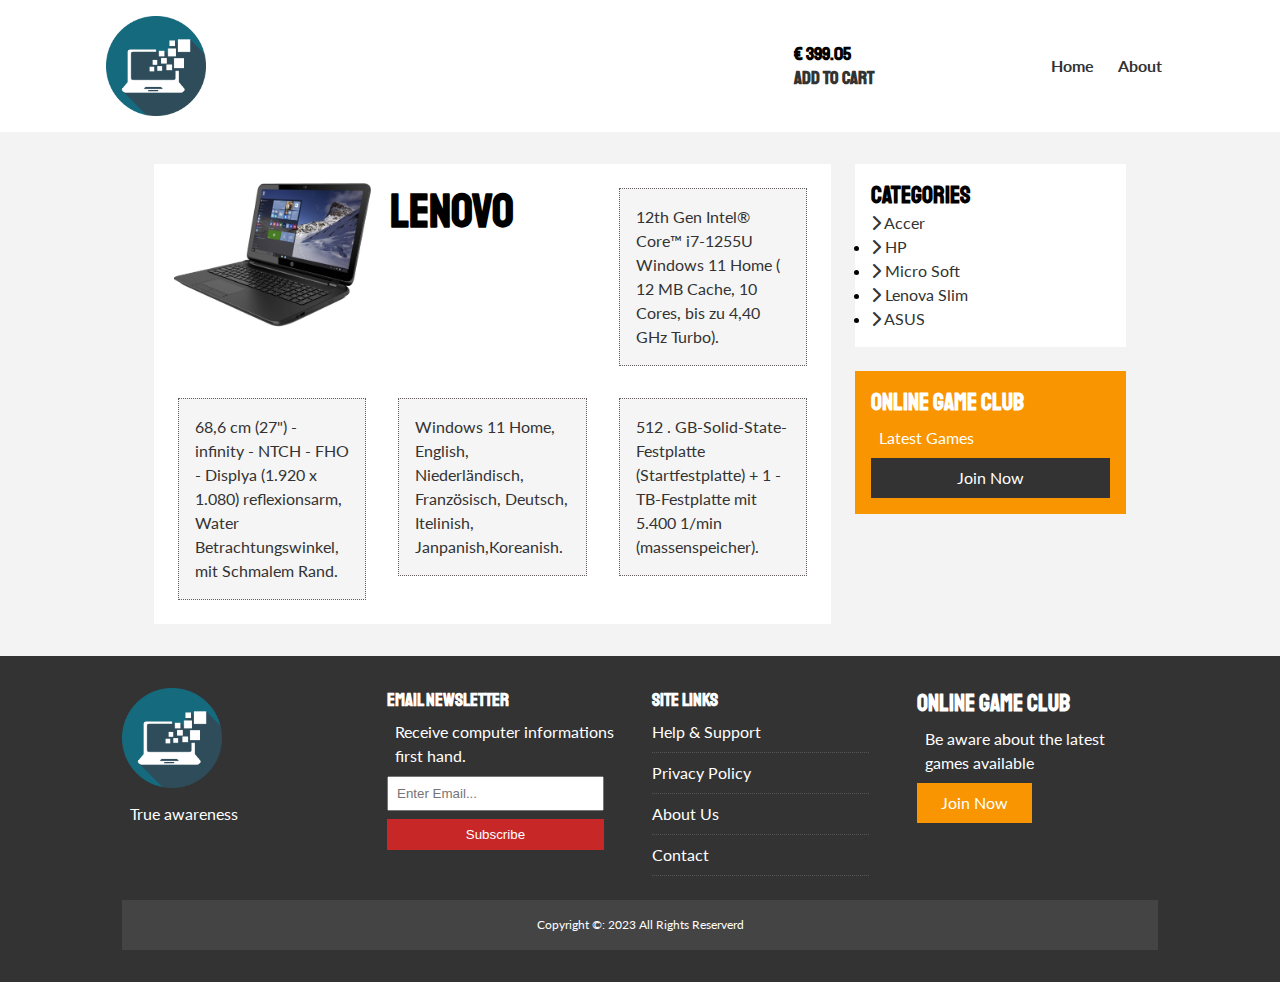
==== lap1.html @ 8625f94e "initialcommits" ====
<!DOCTYPE html>
<html lang="en">

<head>
    <meta charset="UTF-8">
    <meta http-equiv="X-UA-Compatible" content="IE=edge">
    <meta name="viewport" content="width=device-width, initial-scale=1.0">
    <link rel="stylesheet" href="https://cdnjs.cloudflare.com/ajax/libs/font-awesome/6.0.0-beta2/css/all.min.css">
    <link rel="stylesheet" href="https://fonts.googleapis.com/css?family=Lato|Staatliches">
    <link rel="stylesheet" href="css/style.css">
    <link rel="stylesheet" media="screen and ()max-width: 768px" href="css/mobile.css">
    <title>Lenovo</title>
    
</head>

<body>
    <nav id="main-nav">
        <div class="container">
            <img src="./images/technology-icon-logo.png" alt="Computer" class="logo">
           
            <div class="social"> 
                <h3 class="lenova-price">Price</h3>
                <a href="" id="addTo-cart"><h3>Add To Cart</h3></a>
            </div>
            <ul>
                <li><a href="index.html">Home</a></li>
                <li><a href="about.html">About</a></li>
                
            </ul>
        </div>
    </nav>
    <!-- Article Page -->
    <section id="article">
        <div class="container">
            <div class="page-container">
                <article class="card">
                    
                        
                        <img src="./images/laptop_1.png" alt="lenova computer">
                    <h1 class="l-heading">Lenovo</h1>
                    
                   
                    <a href="cart.html"><p class="card refine">12th Gen Intel® Core™ i7-1255U
                        Windows 11 Home
                        ( 12 MB Cache, 10 Cores, bis zu 4,40 GHz Turbo).</p></a>

                    <a href=""><p class="card refine02">68,6 cm (27") - infinity - NTCH - FHO 
                        - Displya (1.920 x 1.080) reflexionsarm, Water Betrachtungswinkel,
                        mit Schmalem Rand.</p></a>

                   <a href=""> <p class="card refine03">Windows 11 Home, English, Niederländisch,
                     Französisch, Deutsch, Itelinish, Janpanish,Koreanish.</p></a>

                   <a href=""><p class="card refine04">512 . GB-Solid-State-Festplatte
                    (Startfestplatte) + 1 - TB-Festplatte mit 5.400 1/min (massenspeicher).</p></a>
                    
                   
                </article>

                <aside id="category" class="card">
                    <h2>Categories</h2>
                    <ul>
                        <li><a href="lap3.html"><i class="fas fa-chevron-right"></i> Accer</a></li>
                    </ul>
                    <li><a href="lap2.html"><i class="fas fa-chevron-right"></i> HP</a></li>
                    </ul>
                    <li><a href="lap5.html"><i class="fas fa-chevron-right"></i> Micro Soft</a></li>
                    </ul>
                    <li><a href="lap4.html"><i class="fas fa-chevron-right"></i> Lenova Slim</a></li>
                    </ul>
                    <li><a href="lap6.html"><i class="fas fa-chevron-right"></i> ASUS</a></li>
                    </ul>
                </aside>

                <aside class="card bg-secondary">
                    <h2>Online Game Club</h2>
                    <p>Latest Games</p>
                    <a href="#" class="btn btn-dark btn-block">Join Now</a>
                </aside>
            </div>

        </div>

    </section>

    <!-- Footer -->
    <footer id="main-footer" class="py-2">
        <div class="container footer-container">
            <div>
                <img src="./images/technology-icon-logo.png" alt="Computer Salse" class="logo">
                <p>True awareness</p>
            </div>
            <div>
                <h3>Email Newsletter</h3>
                <p>Receive computer informations first hand.</p>
                <form name="contact" method="POST" data-netlify="true">
                    <input type="email" name="email" placeholder="Enter Email...">
                    <input type="submit" value="Subscribe" class="btn btn-primary">
                </form>
            </div>
            <div>
                <h3>Site Links</h3>
                <ul class="list">
                    <li><a href="#">Help & Support</a></li>
                    <li><a href="#">Privacy Policy</a></li>
                    <li><a href="#">About Us</a></li>
                    <li><a href="#">Contact</a></li>
                </ul>
            </div>
            <div>
                <h2>Online Game Club</h2>
                <p>Be aware about the latest games available</p>
                <a href="#" class="btn btn-secondary">Join Now</a>
            </div>
            <div>
                <p>
                    Copyright &copy: 2023 All Rights Reserverd
                </p>
            </div>
        </div>
    </footer>
    <script type="text/javascript" src="main.js"></script>
</body>

</html>
---- css/style.css ----
:root {
    --primary-color: #c72727;
    --secondary-color: #f99500;
    --light-color: #f3f3f3;
    --dark-color: #333;
    --max-width: 1100px;
}

.category {
    --sport-color: #f99500;
    --ent-color: #a66bbe;
    --tech-color: #009cff;
}

* {
    margin: 0;
    padding: 0;
    box-sizing: border-box;
}

body {
    font-family: 'Lato', sans-serif;
    line-height: 1.5;
    background: var(--light-color);
}
 img {
    width: 100%;
 }

a {
    color: #333;
    text-decoration: none;
}

ul {
    list-style: none;
}

p {
    margin: .5rem;
}

h1, h2, h3, h4, h5, h6 {
    font-family: 'Staatliches', cursive;
    line-height: 1.3;
}

/* Utility */
.container {
    max-width: var(--max-width);
    margin: auto;
    padding:  0 2rem;
    overflow: hidden;
}

.category {
    display: inline-block;
    color: #fff;
    font-size: 0.55rem;
    text-transform: uppercase;
    padding: 0.4rem 0.6rem;
    border-radius: 15px;
    margin-bottom: 0.5rem;
}

.category-sports {background: var(--sport-color);}
.category-ent {background: var(--ent-color);}
.category-tech {background: var(--tech-color);}

.card {
    background: #fff;
    padding: 1rem;
}

.btn {
    display: inline-block;
    border: none;
    background: var(--dark-color);
    color: #fff;
    padding: 0.5rem 1.5rem;
    cursor: pointer;
}

.btn-light {background: var(--light-color);}
.btn-primary {background: var(--primary-color);}
.btn-secondary {background: var(--secondary-color);}

.btn-block {
    display: block;
    width: 100%;
    text-align: center;
}

.btn:hover {
    opacity: 0.9;
}

.bg-dark {
    background: var(--dark-color);
    color: #fff;
}

.bg-primary {
    background: var(--primary-color);
    color: #fff;
}

.bg-secondary {
    background: var(--secondary-color);
    color: #fff;
}

.bg-dark h1,
.bg-dark h2,
.bg-dark h3,
.bg-dark a,
.bg-primary h1,
.bg-primary h2,
.bg-secondary h1,
.bg-secondary h2,
.bg-secondary h3,
.bg-secondary a {
    color: #fff;
}

.py-1 { padding: 1.5rem 0;}
.py-2 { padding: 2rem 0;}
.py-3 { padding: 3rem 0;}
.p-1 { padding: 1.5rem;}
.p-2 { padding: 2rem;}
.p-3 { padding: 3rem;}

.l-heading {
    font-size: 3rem;
}

.list li {
    padding: .5rem 0;
    border-bottom: #555 dotted 1px;
    width: 90%;
}

.list li a:hover {
  color: var(--primary-color) !important;
}

/* Inner about page grid container */
.page-container {
    display: grid;
    grid-template-columns: 5fr 2fr;
    margin: 2rem;
    grid-gap: 1.5rem;
}

.page-container > *:first-child {
    grid-row: 1 / span 3;
}

/* Navigation */
#main-nav {
    background: #fff;
    position: sticky;
    top: 0;
}

#main-nav .container {
    display: grid;
    grid-template-columns: 6fr 3fr 2fr;
    padding: 1rem;
    align-items: center;
}

#main-nav .logo {
    width: 100px;
}

#main-nav ul {
    justify-self: end;
    display: flex;
}

#main-nav ul li a {
    padding: 0.75rem;
    font-weight: bold;
}

#main-nav ul li a.current {
    background: var(--primary-color);
    color: #fff;
}

#main-nav ul li a:hover {
    background: var(--light-color);
    color: var(--dark-color);
}

#main-nav .social {
    justify-self: center;
   }
   
   #main-nav .social i {
       color: #777;
       margin-right: .5rem;
   }

   /* Showcase */
#showcase {
    color: #fff;
    background: #333;
    padding: 2rem;
    padding: 2rem;
    position: relative;
}

#showcase:before {
    content: '';
    background: url('../images/l_page2.jfif') no-repeat
    center center/cover;
    position: absolute;
    top: 0;
    left: 0;
    width: 100%;
    height: 100%;
    opacity: 0.4;
}

#showcase .showcase-container {
    display: grid;
    grid-template-columns: repeat(2, 1fr);
    justify-content: center;
    align-items: center;
    height: 50vh;
}

#showcase .showcase-content {
    z-index: 1;
}

#showcase .showcase-content p {
    margin-bottom: 1rem;
}

#showcase .showcase-content a:hover {
    cursor: pointer !important;
    color: var(--secondary-color) !important;
}

/* Home Article */
#home-article .articles-container {
    display: grid;
    grid-template-columns: repeat(3, 1fr);
    grid-gap: 1rem;
    }

#article .meta {
    display: flex;
    justify-content: space-between;
    align-items: center;background: #eee;
    padding: 0.5rem;
}

#article .page-container  article.card {
    display: grid;
    grid-template-columns: repeat(3, 1fr);
    grid-gap: 1rem;
    }

    .refine,.refine02, .refine03, .refine04{
        background-color: rgb(245, 245, 245);
       border:dotted 1px rgb(100, 94, 94);
    }
    #article .page-container article a:hover p{
        background:rgb(224, 213, 180);
    }

#article .meta .category {
    margin-top: 0.4rem;
}

/* Footer */
#main-footer {
    background: var(--dark-color);
    color: #fff;
} 

#main-footer img {
    width: 100px;
}

#main-footer a {
    color: #fff;
}

#main-footer .footer-container {
    display: grid;
    grid-template-columns: repeat(4, 1fr);
    grid-gap: 1.5rem;
}

#main-footer .footer-container > *:last-child {
    background: #444;
    grid-column: 1 / span 4;
    padding: .5rem;
    text-align: center;
    font-size: 0.75rem;
}

#main-footer .footer-container input[type='email'] {
    width: 90%;
    padding: 0.5rem;
    margin-bottom: 0.5rem;
}
#main-footer .footer-container input[type='submit'] {
  width: 90%;
}

@media(max-width: 600px) {
    /* Stack Grid items */

    #home-article .articles-container,
    #showcase .showcase-container,
    #main-footer .footer-container,
    #about .page-container,
    #article .page-container {
        display: grid;
        grid-template-columns: 1fr;
        text-align: center;
        }

    #main-footer .footer-container > *:last-child {
        grid-column: 1;
    }

    #main-footer .footer-container > *:last-child,
    #main-footer .footer-container > *:nth-child(3),
    #main-footer .footer-container > *:nth-child(4) {
        border-bottom: #444 dotted 1px;
        padding-bottom: 1rem;
    }

    #main-footer .footer-container > *:last-child,
    #main-footer .footer-container > *:nth-child(3) {
        border: none;
    }

    .l-heading {
        font-size: 2rem;
    }

  }
---- css/mobile.css ----
/* Navigation  */
#main-nav .social {
	display: none;
}

#main-nav .container {
	grid-template-columns: 1fr;
	grid-gap: 1.2rem;
}

#main-nav ul,
#main-nav .logo {
	justify-self: center;
}

#main-nav ul li a {
	padding: 0.50rem;
}

#home-article .articles-container {
	grid-template-columns: repeat(2, 1fr);
}

#home-article .articles-container > *:first-child,
#home-article .articles-container > *:last-child  {
	grid-template-columns: 1fr;
	grid-column: 1;
}

#article .page-container article a p {
	grid-template-columns: 1fr;
	grid-gap: 1.2rem;
}

 


	/*
	#main-footer .footer-container > *:last-child,
	#main-footer .footer-container > *:nth-child(3),
	#main-footer .footer-container > *:nth-child(4) {
		border: none;
	}
}
	*/
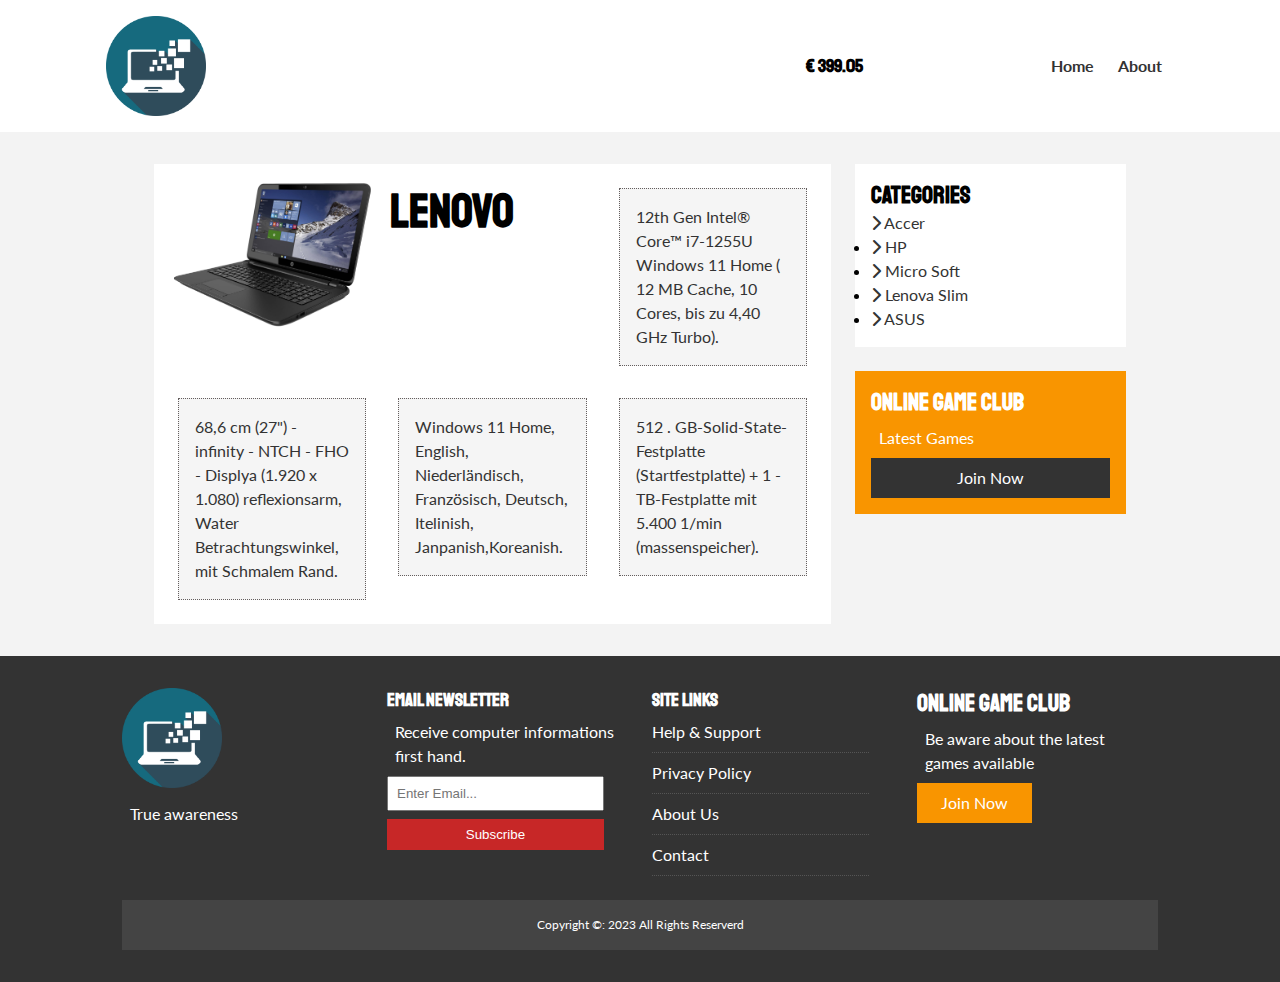
==== commit f423be02: "initialcommits" ====
--- a/lap1.html
+++ b/lap1.html
@@ -19,8 +19,10 @@
             <img src="./images/technology-icon-logo.png" alt="Computer" class="logo">
            
             <div class="social"> 
-                <h3 class="lenova-price">Price</h3>
-                <a href="" id="addTo-cart"><h3>Add To Cart</h3></a>
+            
+                    <h3 class="lenova-price">Price</h3>
+                  
+                
             </div>
             <ul>
                 <li><a href="index.html">Home</a></li>
